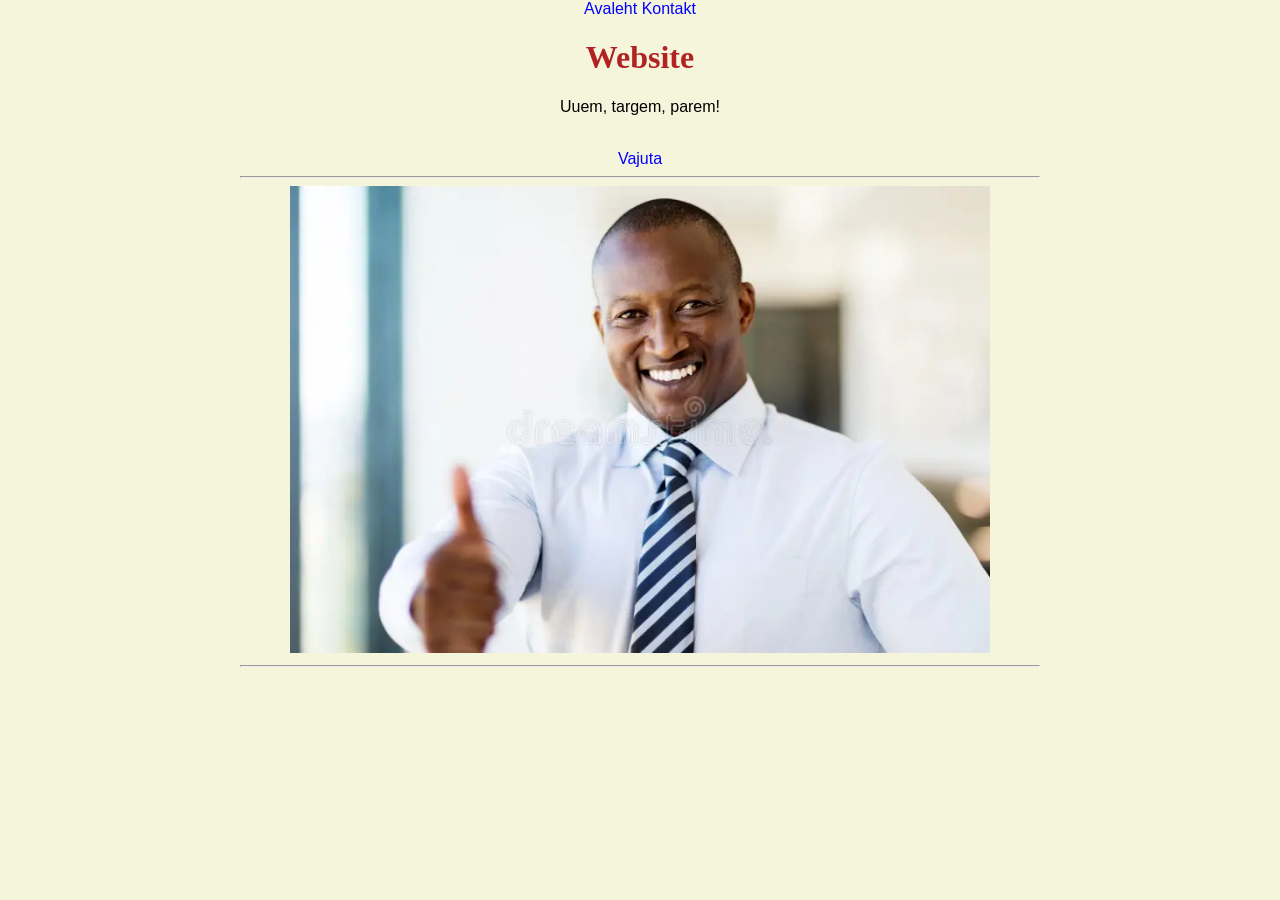
==== index.html @ 30c4150a "first commit" ====
<!DOCTYPE html>
<html lang="en">
<head>
    <meta charset="UTF-8">
    <meta name="viewport" content="width=device-width, initial-scale=1.0">
    <title>Document</title>
    <link rel="stylesheet" href="style.css">
</head>
<body>
    <div class="rav">
    <a href="index.html">Avaleht</a>
    <a href="kontakt.html">Kontakt</a>
    </div>

    <h1>Website</h1>
    <p>Uuem, targem, parem!</p>
    <br>
    <a href="https://www.ekool.eu/">Vajuta</a>
    <hr>
    <img src="pildid/black-business-man-thumb-up-happy-giving-modern-office-67668710.webp" alt="pilt1" style="width: 700px;">
    <hr>
</body>
</html>
---- style.css ----
a{
            color: blue;
            text-decoration: none;
        }
        body{
            max-width: 50em;
            margin: 0 auto;
            text-align: center;
            background-color: beige;
            font-family: 'Trebuchet MS', 'Lucida Sans Unicode', 'Lucida Grande', 'Lucida Sans', Arial, sans-serif;
        }
        h1{
            color: firebrick;
            text-align: center;
            font-family: 'Times New Roman', Times, serif;
        }
        .nav a{
            color: blue;
        }
        .rav a{
            color: blue;
        }
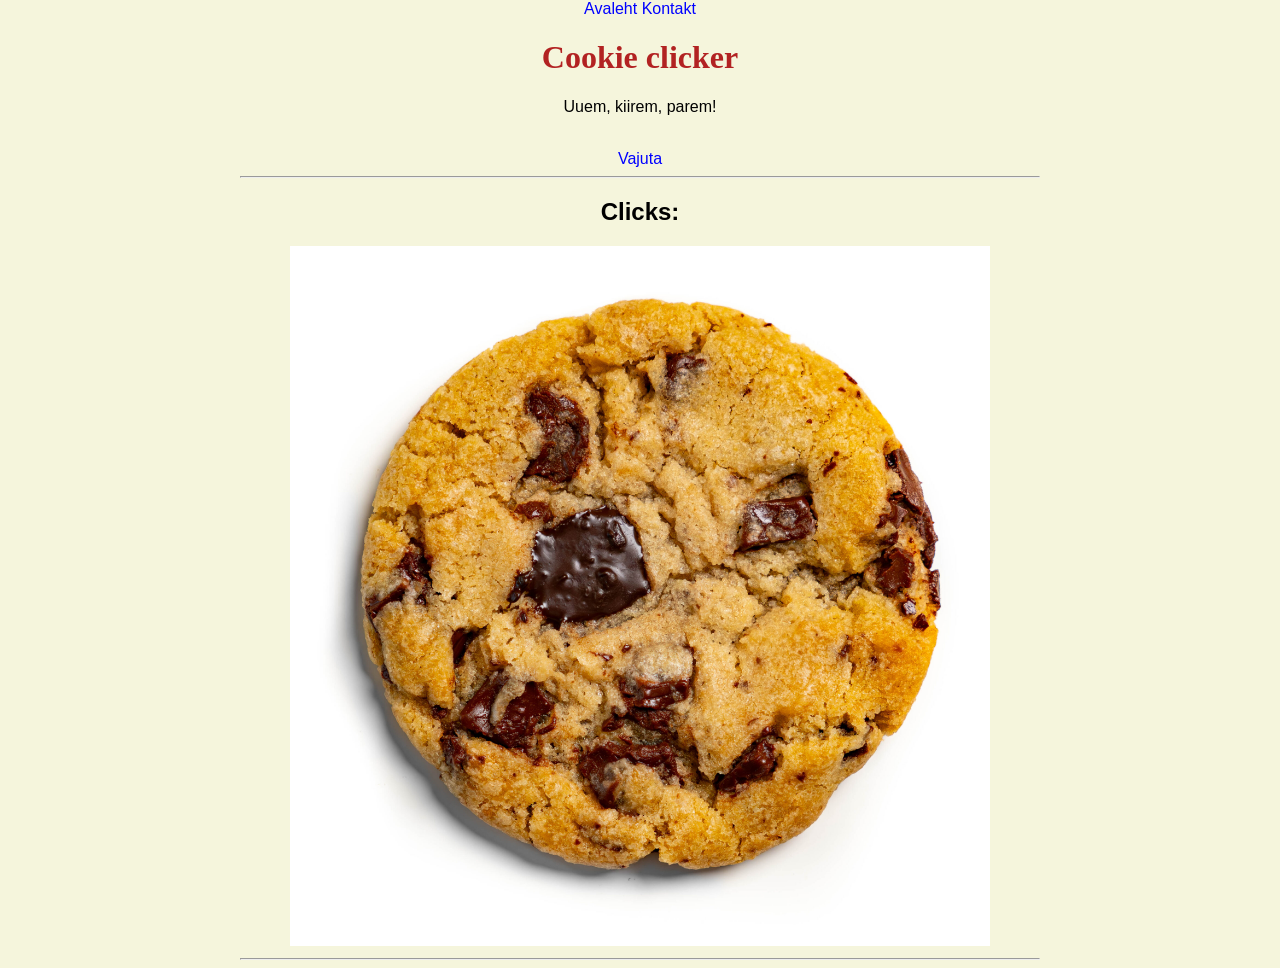
==== commit d08da916: "Cookie clicker" ====
--- a/index.html
+++ b/index.html
@@ -3,8 +3,9 @@
 <head>
     <meta charset="UTF-8">
     <meta name="viewport" content="width=device-width, initial-scale=1.0">
-    <title>Document</title>
+    <title>Cookie clicker</title>
     <link rel="stylesheet" href="style.css">
+
 </head>
 <body>
     <div class="rav">
@@ -12,12 +13,29 @@
     <a href="kontakt.html">Kontakt</a>
     </div>
 
-    <h1>Website</h1>
-    <p>Uuem, targem, parem!</p>
+    <script>
+        window.onload = function() {
+        let algne = document.getElementById("clicks");
+        algne.innerHTML = localStorage.getItem("test");
+        }
+
+        function counter(){
+            let algne = document.getElementById("clicks");
+            let tulemus = Number(algne.innerHTML) + 1;
+            algne.innerHTML = tulemus;
+        
+
+            localStorage.setItem("test",tulemus);
+        }
+    </script>
+
+    <h1>Cookie clicker</h1>
+    <p>Uuem, kiirem, parem!</p>
     <br>
     <a href="https://www.ekool.eu/">Vajuta</a>
     <hr>
-    <img src="pildid/black-business-man-thumb-up-happy-giving-modern-office-67668710.webp" alt="pilt1" style="width: 700px;">
+    <h2>Clicks: <span id="clicks">0</span></h2>
+    <img src="pildid/Cookie-New-01-scaled.jpg" alt="pilt1" style="width: 700px;" onclick="counter()">
     <hr>
 </body>
 </html>
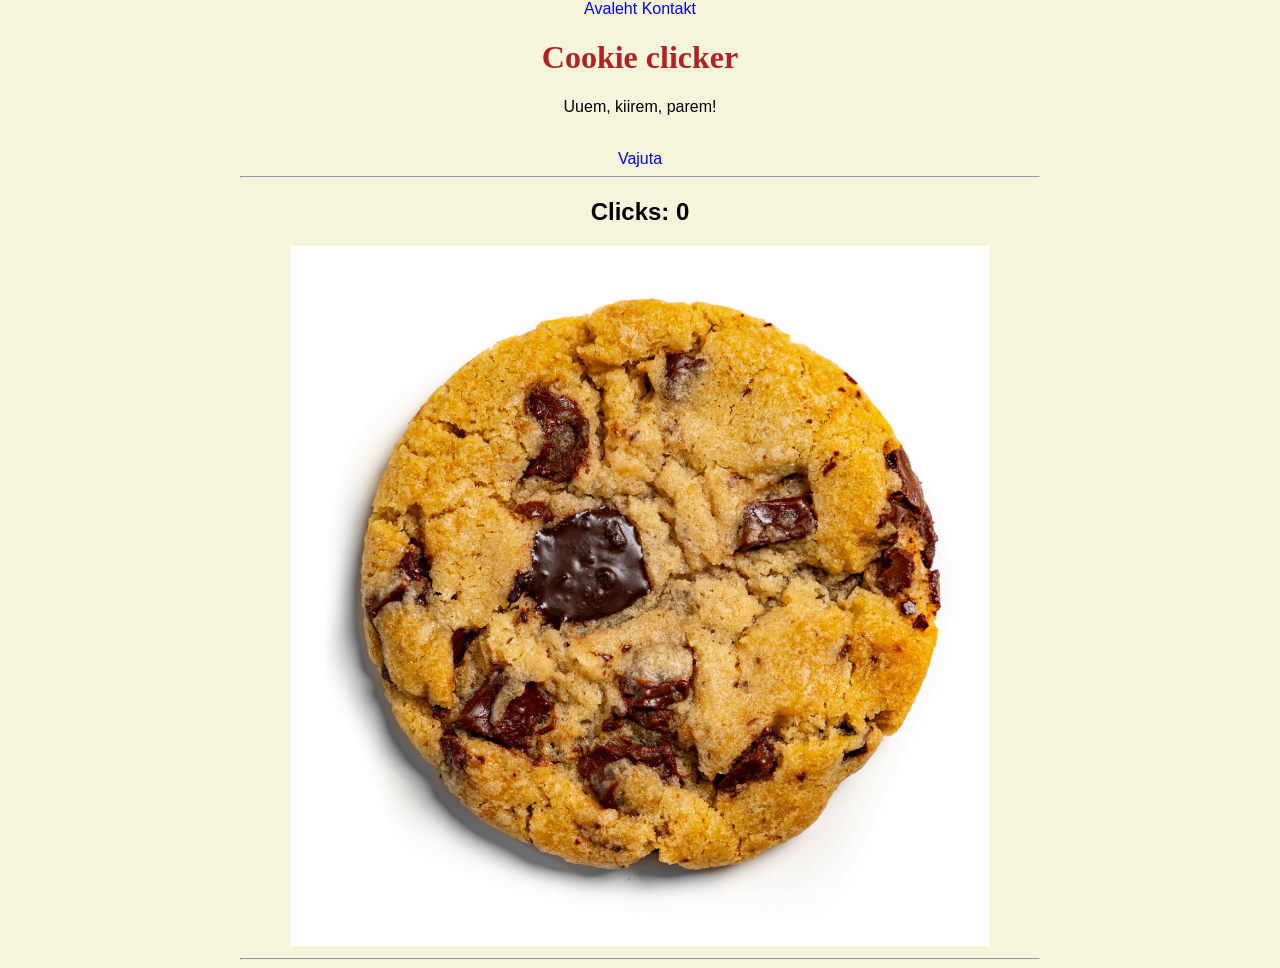
==== commit aa6b848f: "Update index.html if 20 clicks alert msg" ====
--- a/index.html
+++ b/index.html
@@ -23,6 +23,8 @@
             let algne = document.getElementById("clicks");
             let tulemus = Number(algne.innerHTML) + 1;
             algne.innerHTML = tulemus;
+            if tulemus == 20:
+            alert("hheredjk");
         
 
             localStorage.setItem("test",tulemus);
@@ -38,4 +40,4 @@
     <img src="pildid/Cookie-New-01-scaled.jpg" alt="pilt1" style="width: 700px;" onclick="counter()">
     <hr>
 </body>
-</html>+</html>
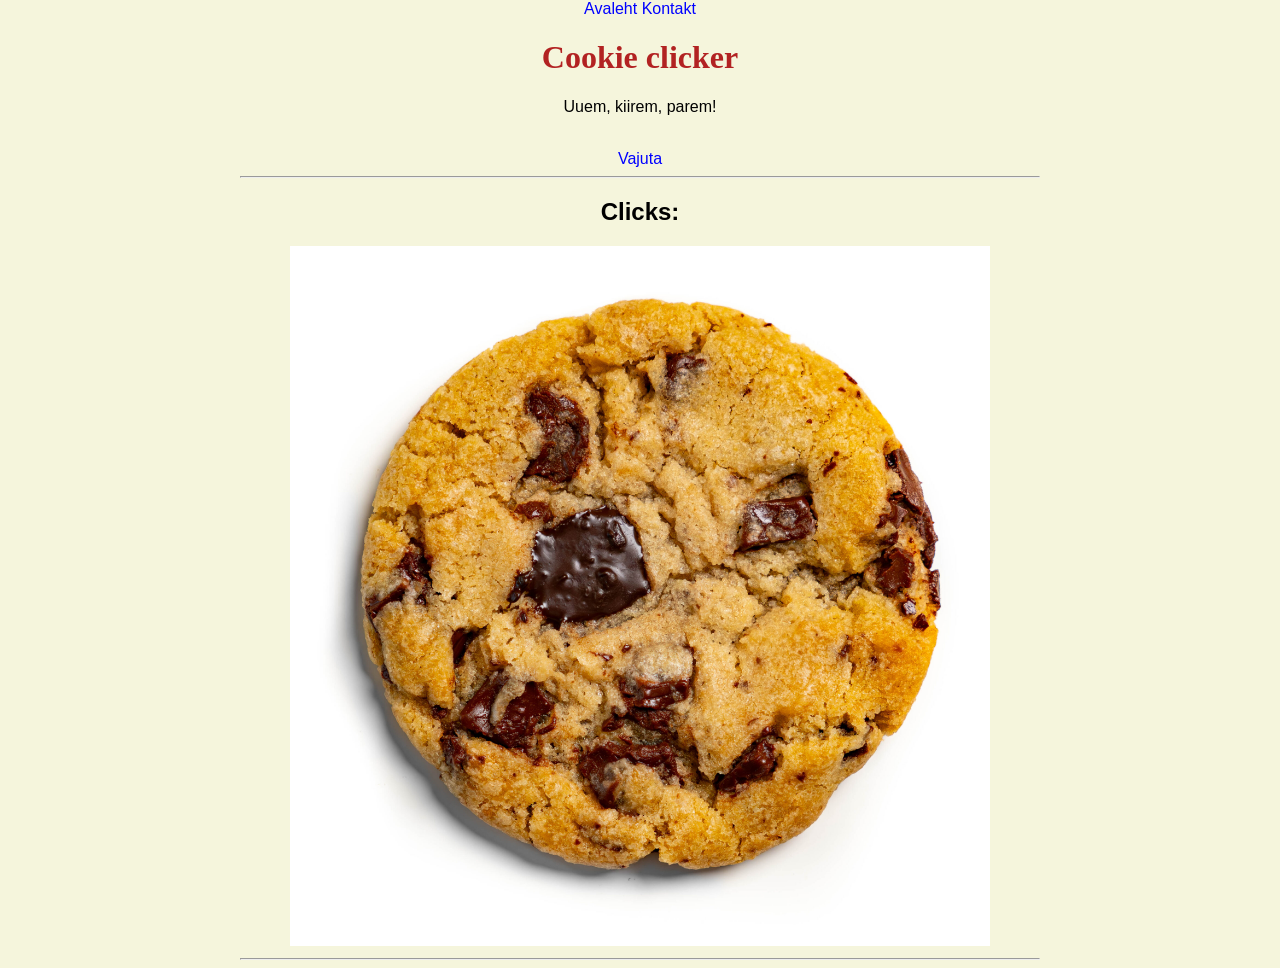
==== commit fb1df934: "Update index.html" ====
--- a/index.html
+++ b/index.html
@@ -23,10 +23,7 @@
             let algne = document.getElementById("clicks");
             let tulemus = Number(algne.innerHTML) + 1;
             algne.innerHTML = tulemus;
-            if tulemus == 20:
-            alert("hheredjk");
         
-
             localStorage.setItem("test",tulemus);
         }
     </script>
